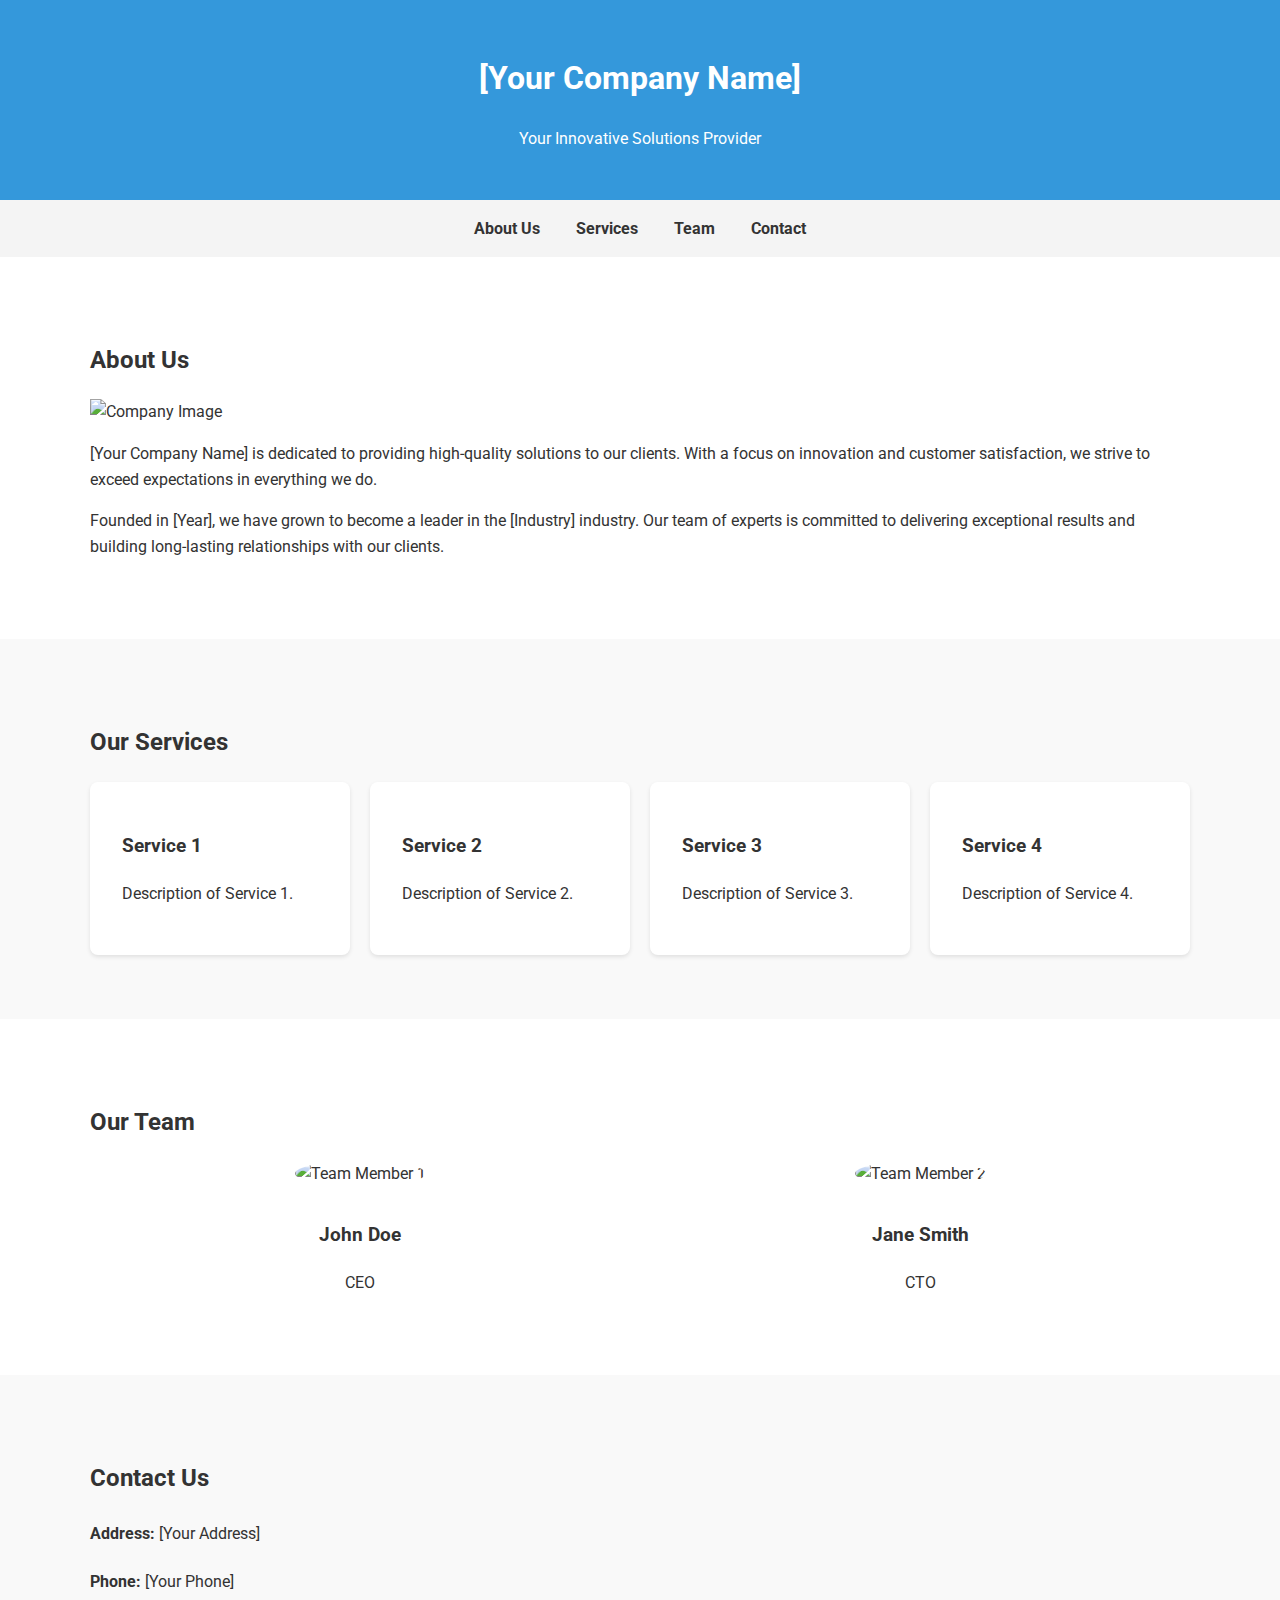
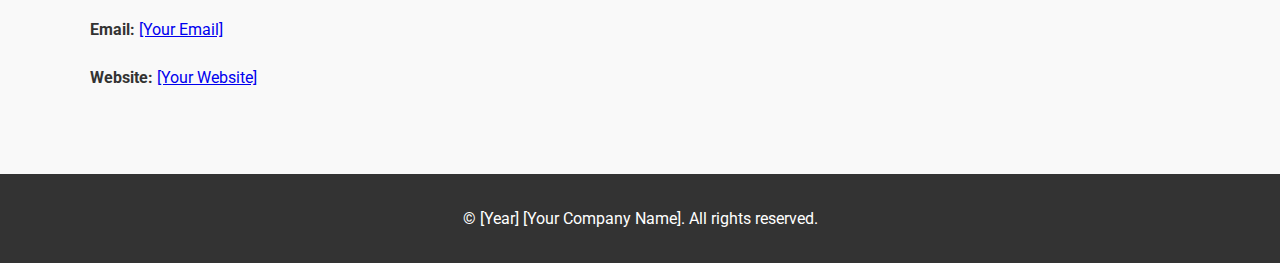
==== index.html @ 0ca95da7 "Rename le3.html to index.html" ====
<!DOCTYPE html>
<html lang="en">
<head>
    <meta charset="UTF-8">
    <meta name="viewport" content="width=device-width, initial-scale=1.0">
    <title>Company Profile - [Your Company Name]</title>
    <link rel="stylesheet" href="style.css">
    <link rel="preconnect" href="https://fonts.googleapis.com">
    <link rel="preconnect" href="https://fonts.gstatic.com" crossorigin>
    <link href="https://fonts.googleapis.com/css2?family=Roboto:wght@400;700&display=swap" rel="stylesheet">
</head>
<body>

    <header>
        <div class="container">
            <h1>[Your Company Name]</h1>
            <p>Your Innovative Solutions Provider</p>
        </div>
    </header>

    <nav>
        <div class="container">
            <a href="#about">About Us</a>
            <a href="#services">Services</a>
            <a href="#team">Team</a>
            <a href="#contact">Contact</a>
        </div>
    </nav>

    <section id="about" class="section">
        <div class="container">
            <h2>About Us</h2>
            <img src="images/company-image.jpg" alt="Company Image" class="company-image">
            <p>
                [Your Company Name] is dedicated to providing high-quality solutions to our clients. With a focus on innovation and customer satisfaction, we strive to exceed expectations in everything we do.
            </p>
            <p>
                Founded in [Year], we have grown to become a leader in the [Industry] industry. Our team of experts is committed to delivering exceptional results and building long-lasting relationships with our clients.
            </p>
        </div>
    </section>

    <section id="services" class="section bg-light">
        <div class="container">
            <h2>Our Services</h2>
            <div class="services-grid">
                <div class="service">
                    <h3>Service 1</h3>
                    <p>Description of Service 1.</p>
                </div>
                <div class="service">
                    <h3>Service 2</h3>
                    <p>Description of Service 2.</p>
                </div>
                <div class="service">
                    <h3>Service 3</h3>
                    <p>Description of Service 3.</p>
                </div>
                <div class="service">
                    <h3>Service 4</h3>
                    <p>Description of Service 4.</p>
                </div>
            </div>
        </div>
    </section>

    <section id="team" class="section">
        <div class="container">
            <h2>Our Team</h2>
            <div class="team-grid">
                <div class="team-member">
                    <img src="images/team1.jpg" alt="Team Member 1">
                    <h3>John Doe</h3>
                    <p>CEO</p>
                </div>
                <div class="team-member">
                    <img src="images/team2.jpg" alt="Team Member 2">
                    <h3>Jane Smith</h3>
                    <p>CTO</p>
                </div>
            </div>
        </div>
    </section>

    <section id="contact" class="section bg-light">
        <div class="container">
            <h2>Contact Us</h2>
            <div class="contact-info">
                <p><strong>Address:</strong> [Your Address]</p>
                <p><strong>Phone:</strong> [Your Phone]</p>
                <p><strong>Email:</strong> <a href="mailto:[Your Email]">[Your Email]</a></p>
                <p><strong>Website:</strong> <a href="[Your Website]">[Your Website]</a></p>
            </div>
        </div>
    </section>

    <footer>
        <div class="container">
            <p>&copy; [Year] [Your Company Name]. All rights reserved.</p>
        </div>
    </footer>

</body>
</html>
---- style.css ----
body {
    font-family: 'Roboto', sans-serif;
    margin: 0;
    padding: 0;
    line-height: 1.6;
    color: #333;
}

.container {
    max-width: 1100px;
    margin: 0 auto;
    padding: 0 20px;
}

header {
    background-color: #3498db;
    color: #fff;
    text-align: center;
    padding: 2em 0;
}

nav {
    background-color: #f4f4f4;
    padding: 1em 0;
    text-align: center;
}

nav a {
    margin: 0 1em;
    text-decoration: none;
    color: #333;
    font-weight: bold;
}

.section {
    padding: 4em 0;
}

.bg-light {
    background-color: #f9f9f9;
}

.company-image {
    max-width: 100%;
    height: auto;
    display: block;
    margin: 1em auto;
}

.services-grid {
    display: grid;
    grid-template-columns: repeat(auto-fit, minmax(250px, 1fr));
    gap: 20px;
}

.service {
    background-color: #fff;
    padding: 2em;
    border-radius: 8px;
    box-shadow: 0 2px 4px rgba(0, 0, 0, 0.1);
}

.team-grid {
    display: grid;
    grid-template-columns: repeat(auto-fit, minmax(200px, 1fr));
    gap: 20px;
    text-align: center;
}

.team-member img {
    max-width: 150px;
    border-radius: 50%;
    margin-bottom: 1em;
}

.contact-info {
    line-height: 2;
}

footer {
    background-color: #333;
    color: #fff;
    text-align: center;
    padding: 1em 0;
}

/* Responsive adjustments */
@media (max-width: 768px) {
    .container {
        padding: 0 10px;
    }
}
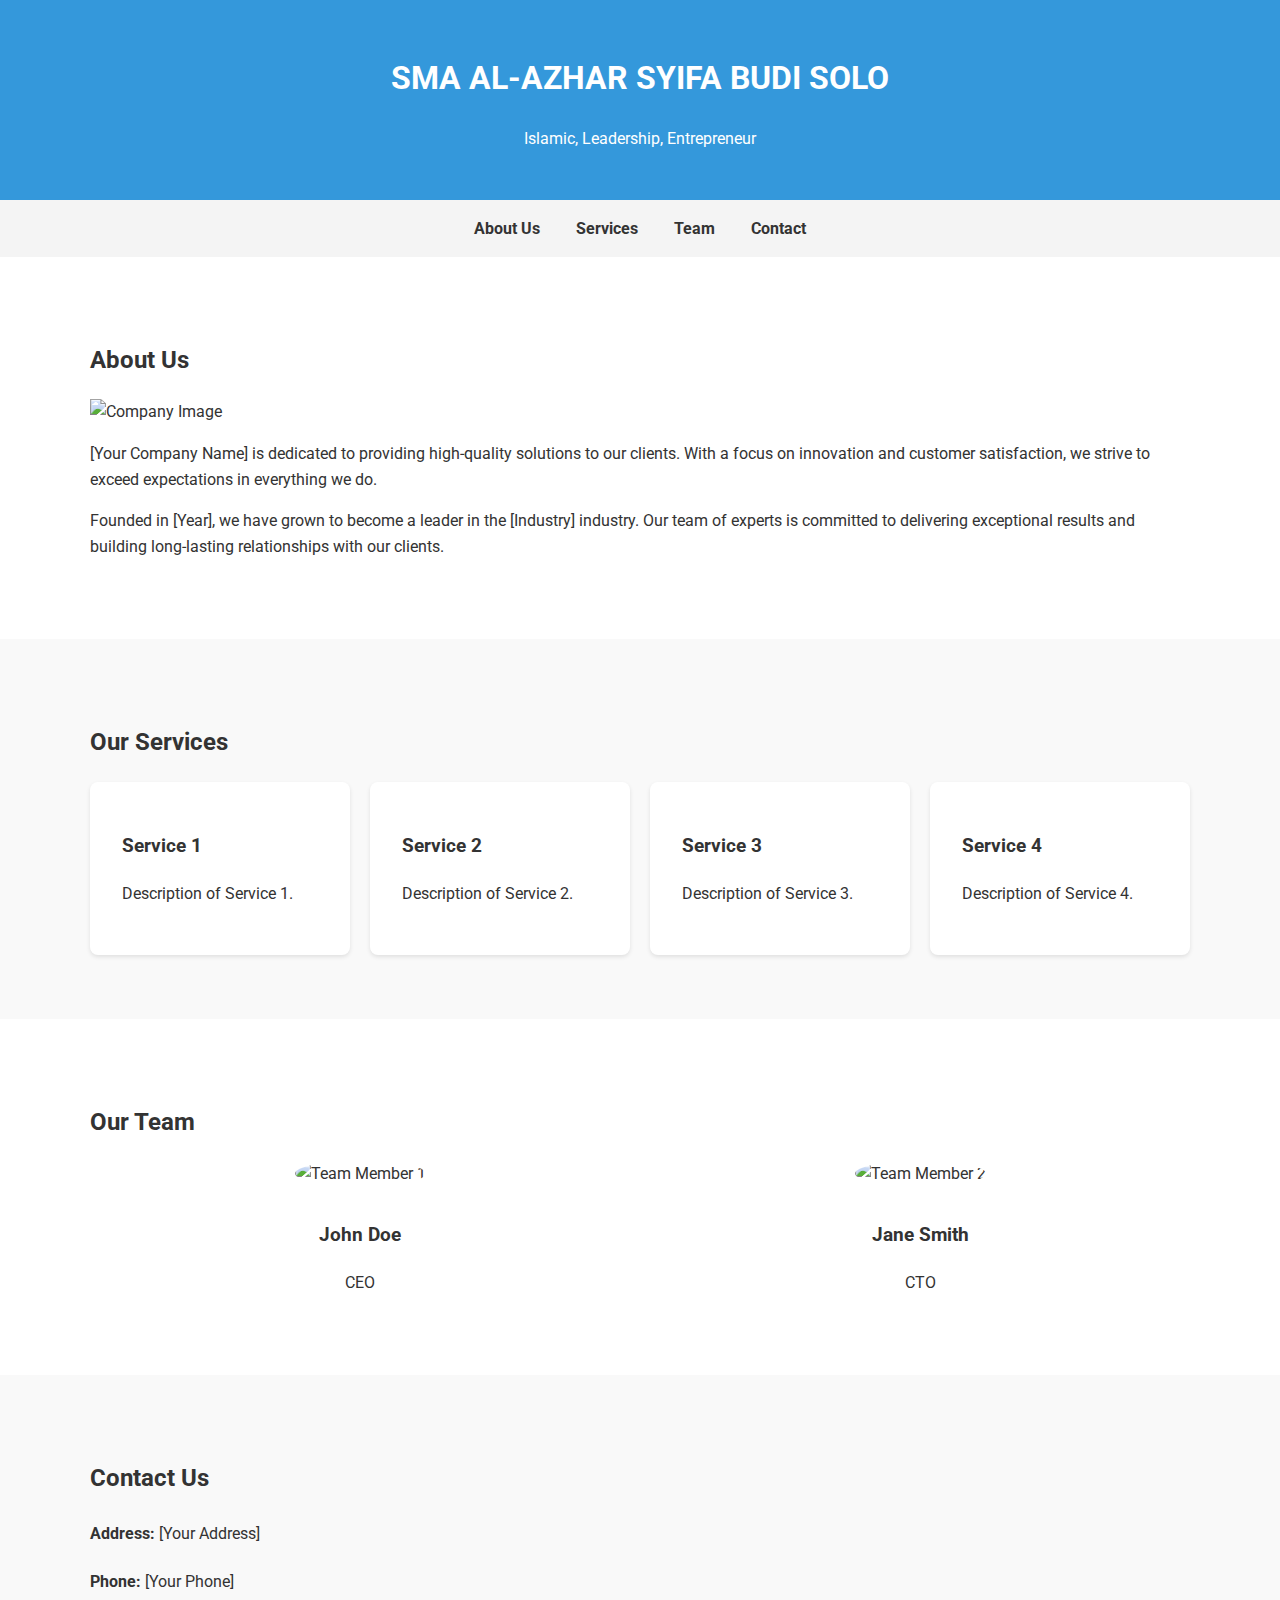
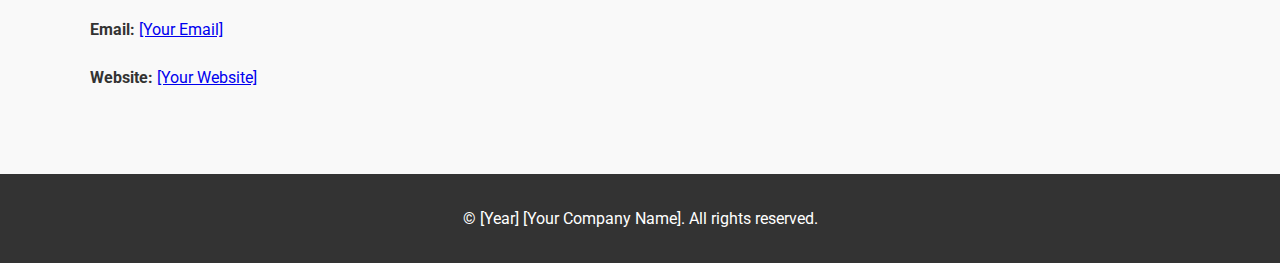
==== commit 746731de: "Update index.html" ====
--- a/index.html
+++ b/index.html
@@ -3,7 +3,7 @@
 <head>
     <meta charset="UTF-8">
     <meta name="viewport" content="width=device-width, initial-scale=1.0">
-    <title>Company Profile - [Your Company Name]</title>
+    <title>SMASBeSt</title>
     <link rel="stylesheet" href="style.css">
     <link rel="preconnect" href="https://fonts.googleapis.com">
     <link rel="preconnect" href="https://fonts.gstatic.com" crossorigin>
@@ -13,8 +13,8 @@
 
     <header>
         <div class="container">
-            <h1>[Your Company Name]</h1>
-            <p>Your Innovative Solutions Provider</p>
+            <h1>SMA AL-AZHAR SYIFA BUDI SOLO</h1>
+            <p>Islamic, Leadership, Entrepreneur</p>
         </div>
     </header>
 
